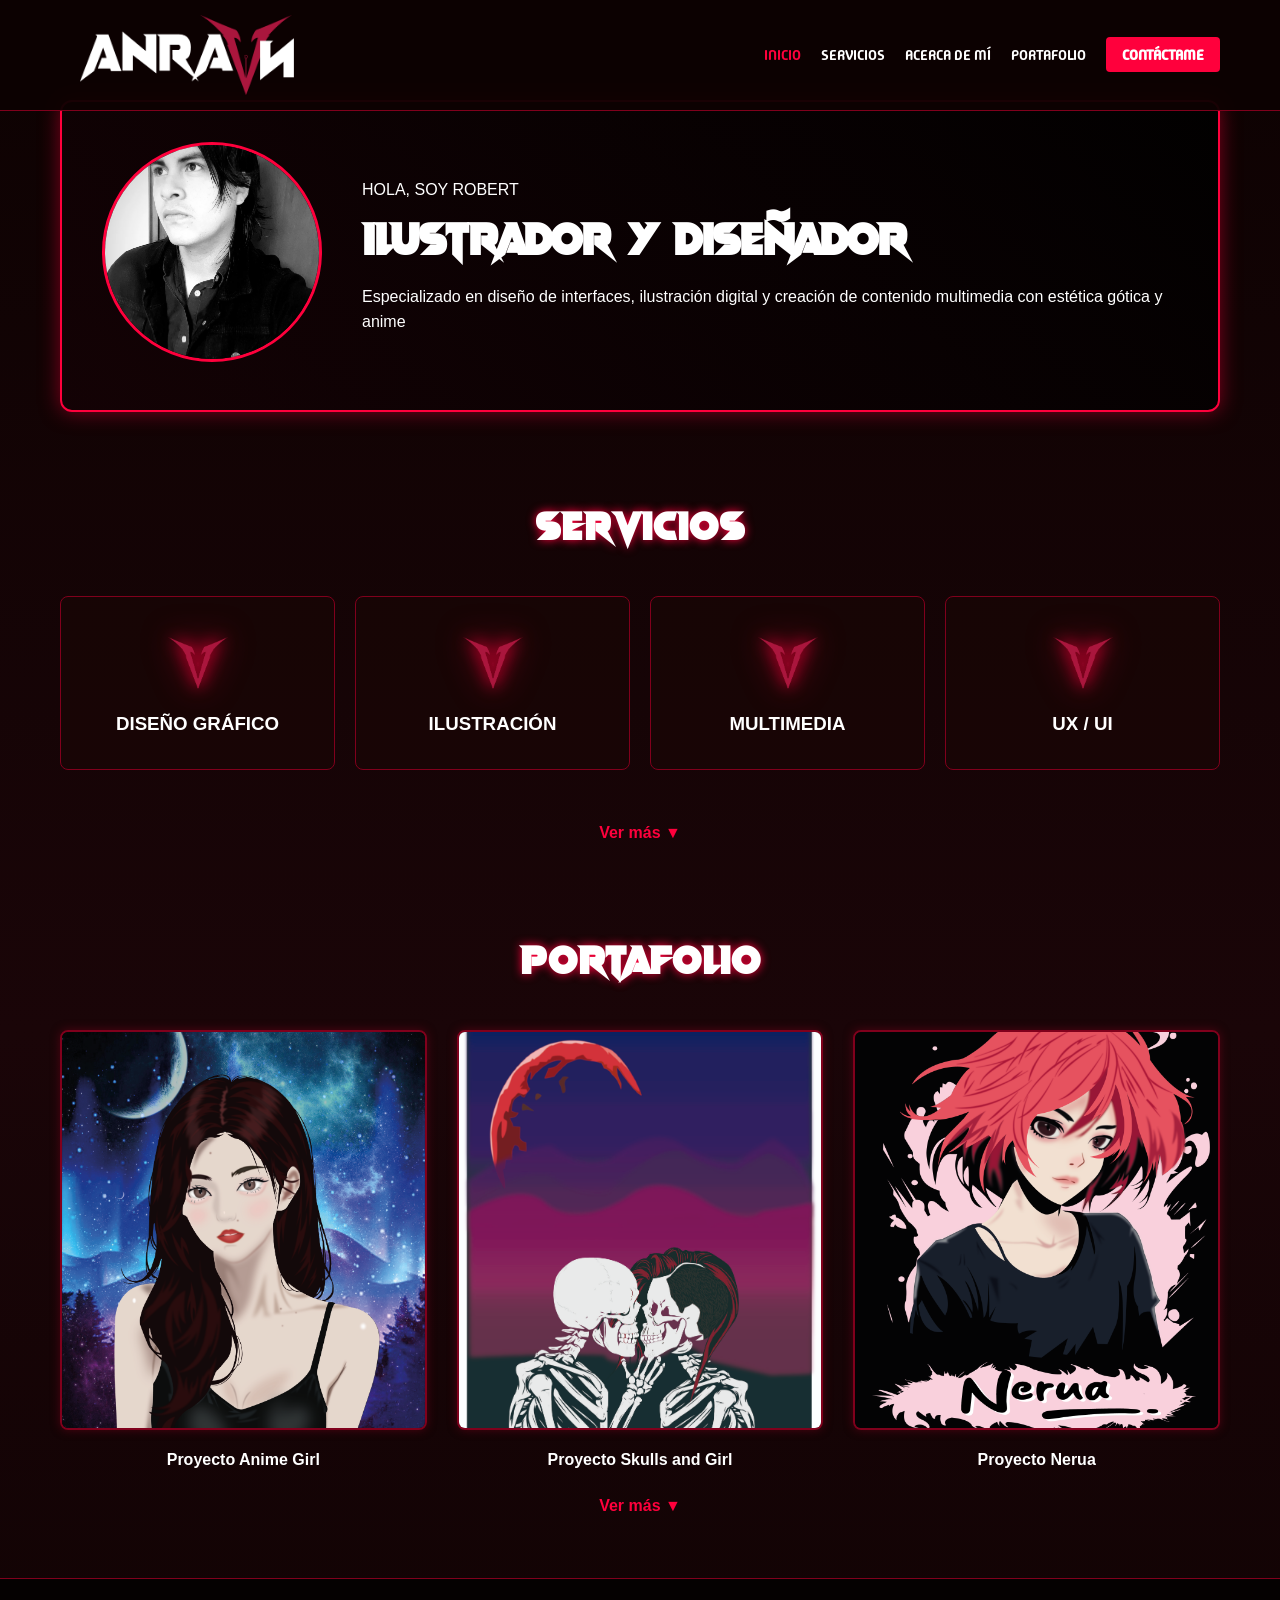
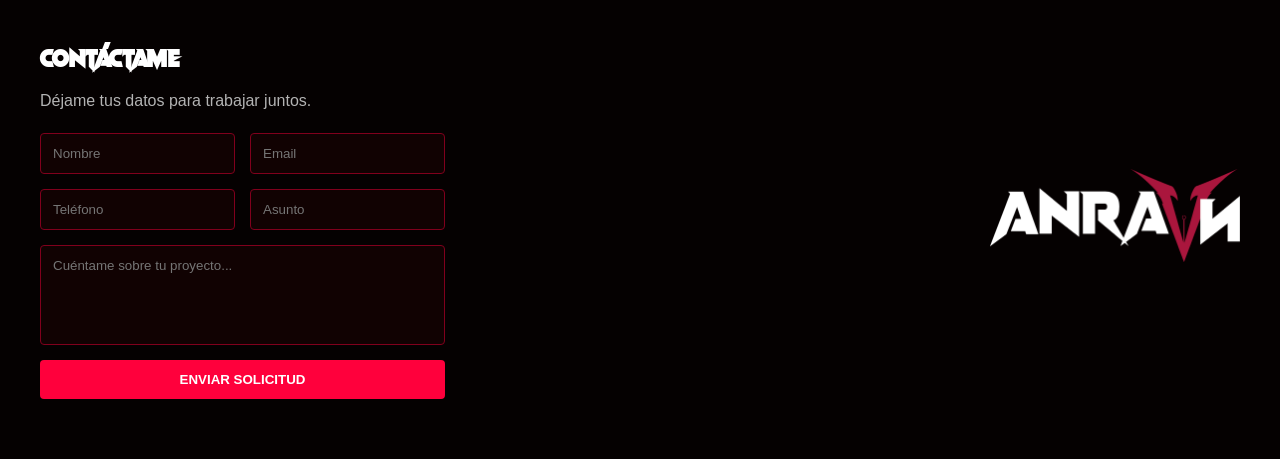
==== index.html @ 0b54edc6 "mi primer commit" ====
<!DOCTYPE html>
<html lang="es">
<head>
    <meta charset="UTF-8">
    <meta name="viewport" content="width=device-width, initial-scale=1.0">
    <title>Ann Raven | Portafolio</title>
    <link rel="stylesheet" href="estilos.css">

    <link rel="preconnect" href="https://fonts.googleapis.com">
    <link rel="preconnect" href="https://fonts.gstatic.com" crossorigin>
    <link href="https://fonts.googleapis.com/css2?family=Audiowide&family=Madimi+One&display=swap" rel="stylesheet">
    
</head>
<body>

    <!-- HEADER & NAV -->
    <header>
        <nav class="nav-container">
            <div class="logo">
                <img src="Imagenes/Anraven.png" alt="Anraven Logo">
            </div>
            
            <ul class="nav-menu">
                <li><a href="index.html" class="active">Inicio</a></li>
                <li><a href="servicios.html">Servicios</a></li>
                <li><a href="#acerca">Acerca de mí</a></li>
                <li><a href="#portafolio">Portafolio</a></li>
                <li><a href="#contacto" class="btn-contacto">Contáctame</a></li>
            </ul>
        </nav>
    </header>

    <!-- MAIN -->
    <main class="section-container">
        
        <!-- HERO SECTION -->
        <section class="hero">
            <div class="hero-img">
                <img src="Imagenes/yo.jpeg" alt="Robert - Ilustrador y Diseñador">
            </div>
            <div class="hero-text">
                <p>HOLA, SOY ROBERT</p>
                <h1>Ilustrador y Diseñador</h1>
                <p>Especializado en diseño de interfaces, ilustración digital y creación de contenido multimedia con estética gótica y anime</p>
            </div>
        </section>

        <!-- SECCIÓN SERVICIOS -->
        <section id="servicios" style="margin-top: 80px;">
            <h2 class="titulo-seccion">Servicios</h2>
            <div class="servicios-grid">
                <div class="tarjeta-servicio">
                    <div class="icon-v">
                        <img src="Imagenes/Logo annraven.png" alt="">
                    </div>
                    <h3>DISEÑO GRÁFICO</h3>
                </div>
                <div class="tarjeta-servicio">
                    <div class="icon-v">
                        <img src="Imagenes/Logo annraven.png" alt="">
                    </div>
                    <h3>ILUSTRACIÓN</h3>
                </div>
                <div class="tarjeta-servicio">
                    <div class="icon-v">
                        <img src="Imagenes/Logo annraven.png" alt="">
                    </div>
                    <h3>MULTIMEDIA</h3>
                </div>
                <div class="tarjeta-servicio">
                    <div class="icon-v">
                        <img src="Imagenes/Logo annraven.png" alt="">
                    </div>
                    <h3>UX / UI</h3>
                </div>
            </div>
            <a href="servicios.html" class="ver-mas">Ver más ▼</a>
        </section>

        <!-- SECCIÓN PORTAFOLIO -->
        <section id="portafolio" style="margin-top: 80px;">
            <h2 class="titulo-seccion">Portafolio</h2>
            <div class="portafolio-grid">
                <div class="proyecto-card">
                    <img src="Imagenes/girl.png" alt="Anime Girl">
                    <p>Proyecto Anime Girl</p>
                </div>
                <div class="proyecto-card">
                    <img src="Imagenes/skulls.jpg" alt="Skulls and Girl">
                    <p>Proyecto Skulls and Girl</p>
                </div>
                <div class="proyecto-card">
                    <img src="Imagenes/nerua.png" alt="Nerua">
                    <p>Proyecto Nerua</p>
                </div>
            </div>
            <a href="servicios.html" class="ver-mas">Ver más ▼</a>
        </section>

    </main>

    <!-- FOOTER -->
    <footer id="contacto">
        <div class="footer-content">
            <div class="form-contenedor">
                <h2 style="font-family: var(--fuente-titulos); margin-bottom: 10px;">CONTÁCTAME</h2>
                <p style="color: var(--texto-gris); margin-bottom: 20px;">Déjame tus datos para trabajar juntos.</p>
                
                <form class="contacto-form">
                    <input type="text" placeholder="Nombre" required>
                    <input type="email" placeholder="Email" required>
                    <input type="text" placeholder="Teléfono" required>
                    <input type="text" placeholder="Asunto" required>
                    <textarea placeholder="Cuéntame sobre tu proyecto..." required></textarea>
                    <button type="submit">Enviar solicitud</button>
                </form>
            </div>
            <div class="footer-logo">
                <img src="Imagenes/Anraven.png" alt="Anraven Logo">
            </div>
        </div>
    </footer>

</body>
</html>
---- estilos.css ----
/* VARIABLES DE COLOR Y FUENTES - Exigido por la rúbrica */
@font-face {
    font-family: 'VAMPIRE WARS.OTF';
    src: url(Fonts/VAMPIRE\ WARS.OTF);
}

:root {
    --bg-principal: #0d0202;
    --bg-tarjetas: rgba(25, 5, 5, 0.6);
    --rojo-neon: #ff003c;
    --rojo-oscuro: #80001c;
    --texto-claro: #ffffff;
    --texto-gris: #b3b3b3;
    --fuente-titulos: 'VAMPIRE WARS.OTF', sans-serif;
    --fuente-menu: 'Madimi One', sans-serif;
    --fuente-cuerpo: 'Audiwide', sans-serif;
}

* {
    margin: 0;
    padding: 0;
    box-sizing: border-box;
}

body {
    background-color: var(--bg-principal);
    color: var(--texto-claro);
    font-family: var(--fuente-cuerpo);
    line-height: 1.6;
    background-image: linear-gradient(to bottom, #0d0202, #1a0508, #0d0202);
}

/* NAVBAR / HEADER COMPARTIDO */
header {
    background-color: rgba(13, 2, 2, 0.95);
    border-bottom: 1px solid var(--rojo-oscuro);
    position: fixed;
    width: 100%;
    top: 0;
    z-index: 1000;
}

.nav-container {
    max-width: 1200px;
    margin: 0 auto;
    display: flex;
    justify-content: space-between;
    align-items: center;
    padding: 15px 20px;
}

.logo img {
    height: 250px;
    height: auto;
    max-height: 80px;
    margin-left: 20px;
    display: block;
    
}

.nav-menu {
    font-family: var(--fuente-menu);
    display: flex;
    list-style: none;
    align-items: center;
    gap: 20px;
}

.tarjeta-servicio .icon-v img {
    width: 60px;
    height: auto;
    display: block;
    margin: 10px auto 5px auto;
    filter: drop-shadow(0 0 8px var(--rojo-neon)) drop-shadow(0 0 15px var(--rojo-oscuro));
}
.nav-menu a {
    color: var(--texto-claro);
    text-decoration: none;
    font-size: 0.9rem;
    text-transform: uppercase;
    transition: color 0.3s;
}

.nav-menu a:hover, .nav-menu .active {
    color: var(--rojo-neon);
}

.btn-contacto {
    background-color: var(--rojo-neon);
    padding: 8px 16px;
    border-radius: 4px;
    font-weight: bold;
}

.btn-contacto:hover {
    background-color: var(--texto-claro);
    color: var(--bg-principal) !important;
}

/* ESPACIADO PARA EL NAVBAR FIJO */
main {
    margin-top: 80px;
}

/* CONTENEDORES GENERALES */
.section-container {
    max-width: 1200px;
    margin: 0 auto;
    padding: 60px 20px;
    text-align: center;
}

.titulo-seccion {
    font-family: var(--fuente-titulos);
    font-size: 2.5rem;
    text-transform: uppercase;
    margin-bottom: 40px;
    letter-spacing: 2px;
    color: var(--texto-claro);
    text-shadow: 0 0 10px var(--rojo-neon);
}

/* --- ESTILOS: PÁGINA DE INICIO (INDEX) --- */
.hero {
    display: flex;
    align-items: center;
    justify-content: space-between;
    background: linear-gradient(45deg, rgba(20, 2, 5, 0.8), rgba(0, 0, 0, 0.9));
    border: 2px solid var(--rojo-neon);
    box-shadow: 0 0 20px var(--rojo-oscuro);
    border-radius: 12px;
    padding: 40px;
    margin-top: 40px;
    text-align: left;
}

.hero-img img {
    width: 220px;
    height: 220px;
    border-radius: 50%;
    border: 3px solid var(--rojo-neon);
    object-fit: cover;
}

.hero-text {
    flex: 1;
    margin-left: 40px;
}

.hero-text h1 {
    font-size: 2.8rem;
    font-family: var(--fuente-titulos);
    margin-bottom: 10px;
}

/* GRILLA DE SERVICIOS EN INDEX */
.servicios-grid {
    display: grid;
    grid-template-columns: repeat(auto-fit, minmax(220px, 1fr));
    gap: 20px;
    margin-bottom: 30px;
}

.tarjeta-servicio {
    background-color: var(--bg-tarjetas);
    border: 1px solid var(--rojo-oscuro);
    padding: 30px 20px;
    border-radius: 8px;
    transition: transform 0.3s, border-color 0.3s;
}

.tarjeta-servicio:hover {
    transform: translateY(-5px);
    border-color: var(--rojo-neon);
}

.icon-v {
    display: flex;
    justify-content: center;
    align-items: center;
    width: 100%;
    margin-bottom: 15px;
    
}

.ver-mas {
    color: var(--rojo-neon);
    text-decoration: none;
    font-weight: bold;
    display: inline-block;
    margin-top: 20px;
}

/* PORTAFOLIO EN INDEX */
.portafolio-grid {
    display: grid;
    grid-template-columns: repeat(auto-fit, minmax(280px, 1fr));
    gap: 30px;
}

.proyecto-card img {
    width: 100%;
    height: 400px;
    object-fit: cover;
    border-radius: 8px;
    border: 2px solid var(--rojo-oscuro);
    box-shadow: 0 0 10px rgba(128, 0, 28, 0.5);
    transition: 0.3s ease;
}

.proyecto-card img:hover {
    border-color: var(--rojo-neon);
    box-shadow: 0 0 20px var(--rojo-neon) inset 0 0 10px var(--rojo-neon);
    transform: translate(-5px);
}

.proyecto-card p {
    margin-top: 10px;
    font-weight: bold;
}

/* --- ESTILOS: PÁGINA SERVICIOS --- */
.servicio-bloque {
    margin-bottom: 60px;
    text-align: left;
}

.servicio-subtitulo {
    font-family: var(--fuente-titulos);
    font-size: 1.8rem;
    color: var(--texto-claro);
    margin-bottom: 20px;
    display: flex;
    align-items: center;
    gap: 10px;
}

.galeria-trabajos {
    display: grid;
    grid-template-columns: repeat(auto-fit, minmax(250px, 1fr));
    gap: 20px;
}

.trabajo-item {
    text-align: center;
    background-color: transparent;
    border-radius: 8px;
    display: inline-block;
    width: 100%;
    border: 2 solid var(--rojo-oscuro);
    box-shadow: 0 0 12px rgba(255, 0, 60, 0.3);
    transition: all 0.3s ease;
    overflow: hidden;
}

.trabajo-item img {
    width: 100%;
    height: auto;
    max-height: 400px;
    display: block;
    object-fit: contain;
    border: none !important;
    box-shadow: none !important;
    
}

.trabajo-item p {
    margin: 15px 0;
    font-size: 0.95rem;
    color: var(--texto-claro) !important;
    font-weight: bold !important;
    text-transform: uppercase;
    letter-spacing: 1px;
    text-align: center;
}

.trabajo-item:hover {
    border-color: var(--rojo-neon);
    box-shadow: 0 0 20px var(--rojo-neon);
    transform: scale(1.02);
}

.servicio-subtitulo .triangulo-neon {
    color: var(--rojo-neon);
    display: inline-block;
    margin-right: 12px;
    text-shadow: 0 0 5px var(--rojo-neon), 0 0 15px var(--rojo-neon), 0 0 30px var(--rojo-oscuro);
}

/* FOOTER Y FORMULARIO DE CONTACTO COMPARTIDO */
footer {
    background-color: #050101;
    border-top: 1px solid var(--rojo-oscuro);
    padding: 60px 20px;
}

.footer-content {
    max-width: 1200px;
    margin: 0 auto;
    display: flex;
    justify-content: space-between;
    align-items: center;
    flex-wrap: wrap;
    gap: 40px;
}

.contacto-form {
    flex: 1;
    min-width: 300px;
    display: grid;
    grid-template-columns: 1fr 1fr;
    gap: 15px;
}

.contacto-form input, .contacto-form textarea {
    background-color: rgba(30, 5, 5, 0.5);
    border: 1px solid var(--rojo-oscuro);
    color: var(--texto-claro);
    padding: 12px;
    border-radius: 4px;
    font-family: var(--fuente-cuerpo);
}

.contacto-form textarea {
    grid-column: span 2;
    height: 100px;
    resize: none;
}

.contacto-form button {
    grid-column: span 2;
    background-color: var(--rojo-neon);
    color: var(--texto-claro);
    border: none;
    padding: 12px;
    font-weight: bold;
    cursor: pointer;
    border-radius: 4px;
    text-transform: uppercase;
}

.contacto-form button:hover {
    background-color: var(--texto-claro);
    color: var(--bg-principal);
}

.footer-logo img {
    max-width: 250px;
}
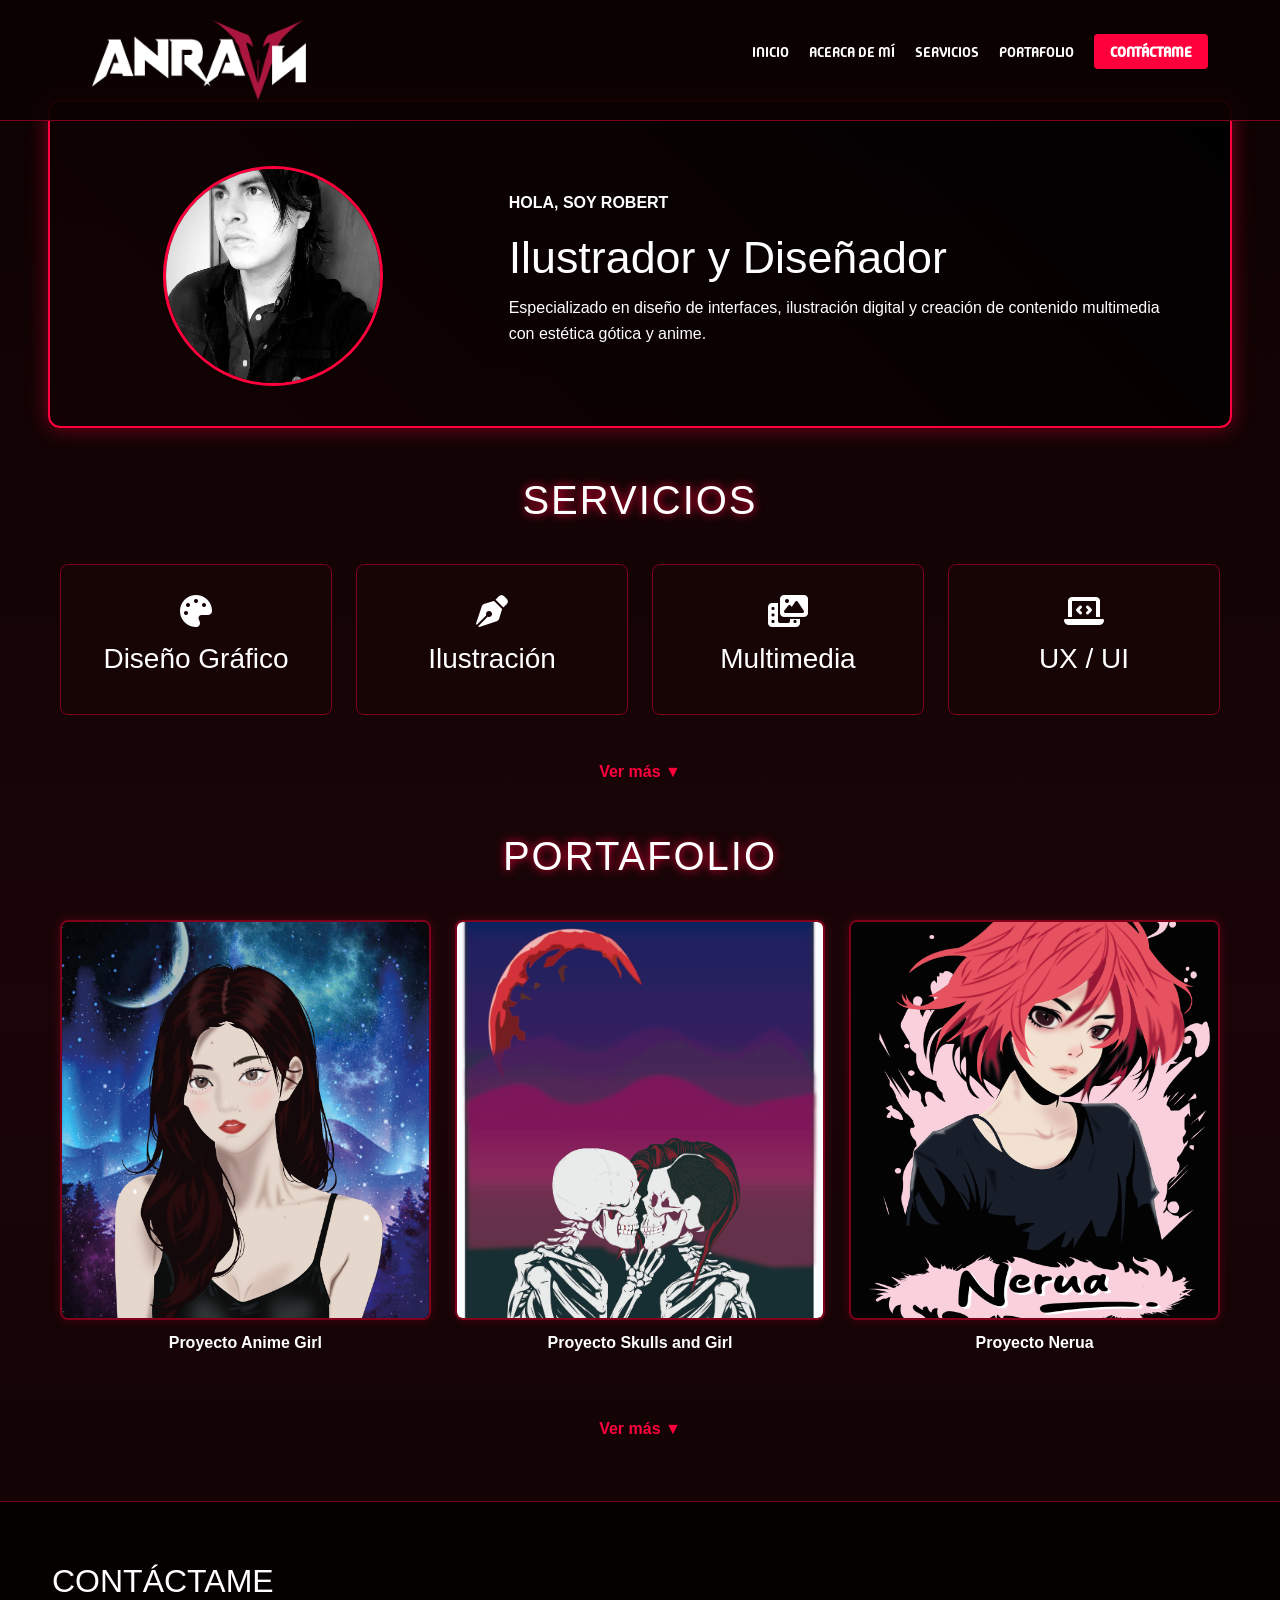
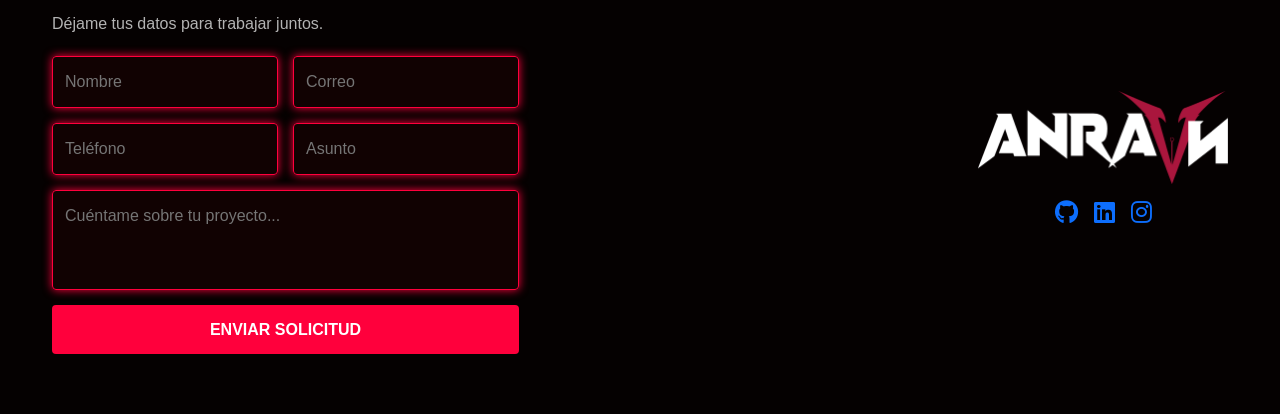
==== commit ee157040: "entrega Evaluacion Integral" ====
--- a/index.html
+++ b/index.html
@@ -3,123 +3,210 @@
 <head>
     <meta charset="UTF-8">
     <meta name="viewport" content="width=device-width, initial-scale=1.0">
-    <title>Ann Raven | Portafolio</title>
-    <link rel="stylesheet" href="estilos.css">
-
+    <title>ANRAVEN | Portafolio</title>
+
+    <!-- Bootstrap 5.3 -->
+    <link href="https://cdn.jsdelivr.net/npm/bootstrap@5.3.3/dist/css/bootstrap.min.css" rel="stylesheet">
+
+    <!-- Font Awesome -->
+    <link rel="stylesheet" href="https://cdnjs.cloudflare.com/ajax/libs/font-awesome/6.5.2/css/all.min.css">
+
+    <!-- Google Fonts -->
     <link rel="preconnect" href="https://fonts.googleapis.com">
     <link rel="preconnect" href="https://fonts.gstatic.com" crossorigin>
     <link href="https://fonts.googleapis.com/css2?family=Audiowide&family=Madimi+One&display=swap" rel="stylesheet">
-    
+
+    <!-- AOS -->
+    <link href="https://unpkg.com/aos@2.3.4/dist/aos.css" rel="stylesheet">
+
+    <!-- Estilos propios -->
+    <link rel="stylesheet" href="CSS/estilos.css">
 </head>
 <body>
 
-    <!-- HEADER & NAV -->
+    <!-- ================= HEADER / NAVBAR ================= -->
     <header>
-        <nav class="nav-container">
-            <div class="logo">
-                <img src="Imagenes/Anraven.png" alt="Anraven Logo">
-            </div>
-            
-            <ul class="nav-menu">
-                <li><a href="index.html" class="active">Inicio</a></li>
-                <li><a href="servicios.html">Servicios</a></li>
-                <li><a href="#acerca">Acerca de mí</a></li>
-                <li><a href="#portafolio">Portafolio</a></li>
-                <li><a href="#contacto" class="btn-contacto">Contáctame</a></li>
-            </ul>
+        <nav class="navbar navbar-expand-lg nav-container">
+            <div class="container-fluid">
+
+                <a class="navbar-brand logo" href="index.html">
+                    <img src="Imagenes/Anraven.png" alt="Logo ANRAVEN">
+                </a>
+
+                <button class="navbar-toggler" type="button" data-bs-toggle="collapse" data-bs-target="#navbarNav">
+                    <span class="navbar-toggler-icon"></span>
+                </button>
+
+                <div class="collapse navbar-collapse justify-content-end" id="navbarNav">
+                   <ul class="nav-menu">
+                        <li><a href="index.html">Inicio</a></li>
+                        <li><a href="acerca.html">Acerca de mí</a></li>
+                        <li><a href="servicios.html">Servicios</a></li>
+                        <li><a href="portafolio.html">Portafolio</a></li>
+                        <li><a href="contacto.html" class="btn-contacto">Contáctame</a></li>
+                    </ul>
+                </div>
+
+            </div>
         </nav>
     </header>
 
-    <!-- MAIN -->
-    <main class="section-container">
-        
-        <!-- HERO SECTION -->
-        <section class="hero">
-            <div class="hero-img">
-                <img src="Imagenes/yo.jpeg" alt="Robert - Ilustrador y Diseñador">
-            </div>
-            <div class="hero-text">
-                <p>HOLA, SOY ROBERT</p>
+    <!-- ================= MAIN ================= -->
+    <main class="container section-container">
+
+        <!-- HERO -->
+        <section class="hero row align-items-center g-4" data-aos="fade-up">
+
+            <div class="col-lg-4 text-center hero-img">
+                <img src="Imagenes/yo.jpeg" alt="Robert - Ilustrador y Diseñador" class="img-fluid">
+            </div>
+
+            <div class="col-lg-8 hero-text">
+                <p class="text-uppercase fw-bold">Hola, soy Robert</p>
                 <h1>Ilustrador y Diseñador</h1>
-                <p>Especializado en diseño de interfaces, ilustración digital y creación de contenido multimedia con estética gótica y anime</p>
-            </div>
+                <p>
+                    Especializado en diseño de interfaces, ilustración digital y creación de contenido multimedia
+                    con estética gótica y anime.
+                </p>
+            </div>
+
         </section>
 
-        <!-- SECCIÓN SERVICIOS -->
-        <section id="servicios" style="margin-top: 80px;">
+        <!-- SERVICIOS -->
+        <section class="mt-5" data-aos="fade-up">
+
             <h2 class="titulo-seccion">Servicios</h2>
-            <div class="servicios-grid">
-                <div class="tarjeta-servicio">
-                    <div class="icon-v">
-                        <img src="Imagenes/Logo annraven.png" alt="">
-                    </div>
-                    <h3>DISEÑO GRÁFICO</h3>
-                </div>
-                <div class="tarjeta-servicio">
-                    <div class="icon-v">
-                        <img src="Imagenes/Logo annraven.png" alt="">
-                    </div>
-                    <h3>ILUSTRACIÓN</h3>
-                </div>
-                <div class="tarjeta-servicio">
-                    <div class="icon-v">
-                        <img src="Imagenes/Logo annraven.png" alt="">
-                    </div>
-                    <h3>MULTIMEDIA</h3>
-                </div>
-                <div class="tarjeta-servicio">
-                    <div class="icon-v">
-                        <img src="Imagenes/Logo annraven.png" alt="">
-                    </div>
-                    <h3>UX / UI</h3>
-                </div>
-            </div>
-            <a href="servicios.html" class="ver-mas">Ver más ▼</a>
+
+            <div class="row g-4">
+
+                <div class="col-md-6 col-lg-3">
+                    <div class="tarjeta-servicio text-center h-100">
+                        <div class="icon-v">
+                            <i class="fa-solid fa-palette fa-2x"></i>
+                        </div>
+                        <h3>Diseño Gráfico</h3>
+                    </div>
+                </div>
+
+                <div class="col-md-6 col-lg-3">
+                    <div class="tarjeta-servicio text-center h-100">
+                        <div class="icon-v">
+                            <i class="fa-solid fa-pen-nib fa-2x"></i>
+                        </div>
+                        <h3>Ilustración</h3>
+                    </div>
+                </div>
+
+                <div class="col-md-6 col-lg-3">
+                    <div class="tarjeta-servicio text-center h-100">
+                        <div class="icon-v">
+                            <i class="fa-solid fa-photo-film fa-2x"></i>
+                        </div>
+                        <h3>Multimedia</h3>
+                    </div>
+                </div>
+
+                <div class="col-md-6 col-lg-3">
+                    <div class="tarjeta-servicio text-center h-100">
+                        <div class="icon-v">
+                            <i class="fa-solid fa-laptop-code fa-2x"></i>
+                        </div>
+                        <h3>UX / UI</h3>
+                    </div>
+                </div>
+
+            </div>
+
+            <div class="text-center mt-4">
+                <a href="servicios.html" class="ver-mas">Ver más ▼</a>
+            </div>
+
         </section>
 
-        <!-- SECCIÓN PORTAFOLIO -->
-        <section id="portafolio" style="margin-top: 80px;">
+        <!-- PORTAFOLIO -->
+        <section class="mt-5" data-aos="fade-up">
+
             <h2 class="titulo-seccion">Portafolio</h2>
-            <div class="portafolio-grid">
-                <div class="proyecto-card">
-                    <img src="Imagenes/girl.png" alt="Anime Girl">
-                    <p>Proyecto Anime Girl</p>
-                </div>
-                <div class="proyecto-card">
-                    <img src="Imagenes/skulls.jpg" alt="Skulls and Girl">
-                    <p>Proyecto Skulls and Girl</p>
-                </div>
-                <div class="proyecto-card">
-                    <img src="Imagenes/nerua.png" alt="Nerua">
-                    <p>Proyecto Nerua</p>
-                </div>
-            </div>
-            <a href="servicios.html" class="ver-mas">Ver más ▼</a>
+
+            <div class="row g-4">
+
+                <div class="col-md-6 col-lg-4">
+                    <div class="proyecto-card text-center">
+                        <img src="Imagenes/girl.png" alt="Proyecto Anime Girl" class="img-fluid">
+                        <p>Proyecto Anime Girl</p>
+                    </div>
+                </div>
+
+                <div class="col-md-6 col-lg-4">
+                    <div class="proyecto-card text-center">
+                        <img src="Imagenes/skulls.jpg" alt="Proyecto Skulls and Girl" class="img-fluid">
+                        <p>Proyecto Skulls and Girl</p>
+                    </div>
+                </div>
+
+                <div class="col-md-6 col-lg-4">
+                    <div class="proyecto-card text-center">
+                        <img src="Imagenes/nerua.png" alt="Proyecto Nerua" class="img-fluid">
+                        <p>Proyecto Nerua</p>
+                    </div>
+                </div>
+
+            </div>
+
+            <div class="text-center mt-4">
+                <a href="portafolio.html" class="ver-mas">Ver más ▼</a>
+            </div>
+
         </section>
 
     </main>
 
-    <!-- FOOTER -->
-    <footer id="contacto">
-        <div class="footer-content">
+    <!-- ================= FOOTER ================= -->
+    <footer>
+        <div class="container footer-content">
+
             <div class="form-contenedor">
-                <h2 style="font-family: var(--fuente-titulos); margin-bottom: 10px;">CONTÁCTAME</h2>
-                <p style="color: var(--texto-gris); margin-bottom: 20px;">Déjame tus datos para trabajar juntos.</p>
-                
+
+                <h2 style="font-family: var(--fuente-titulos); margin-bottom:10px;">CONTÁCTAME</h2>
+                <p style="color: var(--texto-gris); margin-bottom:20px;">
+                    Déjame tus datos para trabajar juntos.
+                </p>
+
                 <form class="contacto-form">
                     <input type="text" placeholder="Nombre" required>
-                    <input type="email" placeholder="Email" required>
-                    <input type="text" placeholder="Teléfono" required>
-                    <input type="text" placeholder="Asunto" required>
+                    <input type="email" placeholder="Correo" required>
+                    <input type="text" placeholder="Teléfono">
+                    <input type="text" placeholder="Asunto">
                     <textarea placeholder="Cuéntame sobre tu proyecto..." required></textarea>
                     <button type="submit">Enviar solicitud</button>
                 </form>
-            </div>
-            <div class="footer-logo">
-                <img src="Imagenes/Anraven.png" alt="Anraven Logo">
-            </div>
+
+            </div>
+
+            <div class="footer-logo text-center">
+                <img src="Imagenes/Anraven.png" alt="Logo ANRAVEN">
+
+                <div class="mt-3 d-flex justify-content-center gap-3">
+                    <a href="#" aria-label="GitHub"><i class="fab fa-github fa-xl"></i></a>
+                    <a href="#" aria-label="LinkedIn"><i class="fab fa-linkedin fa-xl"></i></a>
+                    <a href="#" aria-label="Instagram"><i class="fab fa-instagram fa-xl"></i></a>
+                </div>
+            </div>
+
         </div>
     </footer>
 
+    <!-- Bootstrap JS -->
+    <script src="https://cdn.jsdelivr.net/npm/bootstrap@5.3.3/dist/js/bootstrap.bundle.min.js"></script>
+
+    <!-- AOS JS -->
+    <script src="https://unpkg.com/aos@2.3.4/dist/aos.js"></script>
+    <script>
+        AOS.init({
+            duration: 800,
+            once: true
+        });
+    </script>
+
 </body>
 </html>
--- a/CSS/estilos.css
+++ b/CSS/estilos.css
@@ -0,0 +1,397 @@
+/* VARIABLES DE COLOR Y FUENTES */
+@font-face {
+    font-family: 'VAMPIRE WARS.OTF';
+    src: url(Fonts/VAMPIRE\ WARS.OTF);
+}
+
+:root {
+    --bg-principal: #0d0202;
+    --bg-tarjetas: rgba(25, 5, 5, 0.6);
+    --rojo-neon: #ff003c;
+    --rojo-oscuro: #80001c;
+    --texto-claro: #ffffff;
+    --texto-gris: #b3b3b3;
+    --fuente-titulos: 'VAMPIRE WARS.OTF', sans-serif;
+    --fuente-menu: 'Madimi One', sans-serif;
+    --fuente-cuerpo: 'Audiowide', sans-serif;
+}
+
+* {
+    margin: 0;
+    padding: 0;
+    box-sizing: border-box;
+}
+
+body {
+    background-color: var(--bg-principal);
+    color: var(--texto-claro);
+    font-family: var(--fuente-cuerpo);
+    line-height: 1.6;
+    background-image: linear-gradient(to bottom, #0d0202, #1a0508, #0d0202);
+}
+
+/* NAVBAR / HEADER */
+header {
+    background-color: rgba(13, 2, 2, 0.95);
+    border-bottom: 1px solid var(--rojo-oscuro);
+    position: fixed;
+    width: 100%;
+    top: 0;
+    z-index: 1000;
+}
+
+.nav-container {
+    max-width: 1200px;
+    margin: 0 auto;
+    display: flex;
+    justify-content: space-between;
+    align-items: center;
+    padding: 15px 20px;
+}
+
+.logo img {
+    height: auto;
+    max-height: 80px;
+    margin-left: 20px;
+    display: block;
+    
+}
+
+.nav-menu {
+    font-family: var(--fuente-menu);
+    display: flex;
+    list-style: none;
+    align-items: center;
+    gap: 20px;
+}
+
+.tarjeta-servicio .icon-v img {
+    width: 60px;
+    height: auto;
+    display: block;
+    margin: 10px auto 5px auto;
+    filter: drop-shadow(0 0 8px var(--rojo-neon)) drop-shadow(0 0 15px var(--rojo-oscuro));
+}
+.nav-menu a {
+    color: var(--texto-claro);
+    text-decoration: none;
+    font-size: 0.9rem;
+    text-transform: uppercase;
+    transition: color 0.3s;
+}
+
+.nav-menu a:hover, .nav-menu .active {
+    color: var(--rojo-neon);
+}
+
+.btn-contacto {
+    background-color: var(--rojo-neon);
+    padding: 8px 16px;
+    border-radius: 4px;
+    font-weight: bold;
+}
+
+.btn-contacto:hover {
+    background-color: var(--texto-claro);
+    color: var(--bg-principal) !important;
+}
+
+/* ESPACIADO PARA EL NAVBAR FIJO */
+main {
+    margin-top: 80px;
+}
+
+/* CONTENEDORES */
+.section-container {
+    max-width: 1200px;
+    margin: 0 auto;
+    padding: 60px 20px;
+    text-align: center;
+}
+
+.titulo-seccion {
+    font-family: var(--fuente-titulos);
+    font-size: 2.5rem;
+    text-transform: uppercase;
+    margin-bottom: 40px;
+    letter-spacing: 2px;
+    color: var(--texto-claro);
+    text-shadow: 0 0 10px var(--rojo-neon);
+}
+
+/* --- INDEX --- */
+.hero {
+    display: flex;
+    align-items: center;
+    justify-content: space-between;
+    background: linear-gradient(45deg, rgba(20, 2, 5, 0.8), rgba(0, 0, 0, 0.9));
+    border: 2px solid var(--rojo-neon);
+    box-shadow: 0 0 20px var(--rojo-oscuro);
+    border-radius: 12px;
+    padding: 40px;
+    margin-top: 40px;
+    text-align: left;
+}
+
+.hero-img img {
+    width: 220px;
+    height: 220px;
+    border-radius: 50%;
+    border: 3px solid var(--rojo-neon);
+    object-fit: cover;
+}
+
+.hero-text {
+    flex: 1;
+    margin-left: 40px;
+}
+
+.hero-text h1 {
+    font-size: 2.8rem;
+    font-family: var(--fuente-titulos);
+    margin-bottom: 10px;
+}
+
+/* GRILLA DE SERVICIOS EN INDEX */
+.servicios-grid {
+    display: grid;
+    grid-template-columns: repeat(auto-fit, minmax(220px, 1fr));
+    gap: 20px;
+    margin-bottom: 30px;
+}
+
+.tarjeta-servicio {
+    background-color: var(--bg-tarjetas);
+    border: 1px solid var(--rojo-oscuro);
+    padding: 30px 20px;
+    border-radius: 8px;
+    transition: transform 0.3s, border-color 0.3s;
+}
+
+.tarjeta-servicio:hover {
+    transform: translateY(-5px);
+    border-color: var(--rojo-neon);
+}
+
+.icon-v {
+    display: flex;
+    justify-content: center;
+    align-items: center;
+    width: 100%;
+    margin-bottom: 15px;
+    
+}
+
+.ver-mas {
+    color: var(--rojo-neon);
+    text-decoration: none;
+    font-weight: bold;
+    display: inline-block;
+    margin-top: 20px;
+}
+
+/* PORTAFOLIO INDEX */
+.portafolio-grid {
+    display: grid;
+    grid-template-columns: repeat(auto-fit, minmax(280px, 1fr));
+    gap: 30px;
+}
+
+.proyecto-card img {
+    width: 100%;
+    height: 400px;
+    object-fit: cover;
+    border-radius: 8px;
+    border: 2px solid var(--rojo-oscuro);
+    box-shadow: 0 0 10px rgba(128, 0, 28, 0.5);
+    transition: 0.3s ease;
+}
+
+.proyecto-card img:hover {
+    border-color: var(--rojo-neon);
+    box-shadow: 
+    0 0 20px var(--rojo-neon), 
+    inset 0 0 10px var(--rojo-neon);
+    transform: translateY(-5px);
+}
+
+.proyecto-card p {
+    margin-top: 10px;
+    font-weight: bold;
+}
+
+/* --- ESTILOS: PÁGINA SERVICIOS --- */
+.servicio-bloque {
+    margin-bottom: 60px;
+    text-align: left;
+}
+
+.servicio-subtitulo {
+    font-family: var(--fuente-titulos);
+    font-size: 1.8rem;
+    color: var(--texto-claro);
+    margin-bottom: 20px;
+    display: flex;
+    align-items: center;
+    gap: 10px;
+}
+
+.galeria-trabajos {
+    display: grid;
+    grid-template-columns: repeat(auto-fit, minmax(250px, 1fr));
+    gap: 20px;
+}
+
+.trabajo-item {
+    text-align: center;
+    background-color: transparent;
+    border-radius: 8px;
+    display: inline-block;
+    width: 100%;
+    border: 2px solid var(--rojo-oscuro);
+    box-shadow: 0 0 12px rgba(255, 0, 60, 0.3);
+    transition: all 0.3s ease;
+    overflow: hidden;
+}
+
+.trabajo-item img {
+    width: 100%;
+    height: auto;
+    max-height: 400px;
+    display: block;
+    object-fit: contain;
+    border: none !important;
+    box-shadow: none !important;
+    
+}
+
+.trabajo-item p {
+    margin: 15px 0;
+    font-size: 0.95rem;
+    color: var(--texto-claro) !important;
+    font-weight: bold !important;
+    text-transform: uppercase;
+    letter-spacing: 1px;
+    text-align: center;
+}
+
+.trabajo-item:hover {
+    border-color: var(--rojo-neon);
+    box-shadow: 0 0 20px var(--rojo-neon);
+    transform: scale(1.02);
+}
+
+.servicio-subtitulo .triangulo-neon {
+    color: var(--rojo-neon);
+    display: inline-block;
+    margin-right: 12px;
+    text-shadow: 0 0 5px var(--rojo-neon), 0 0 15px var(--rojo-neon), 0 0 30px var(--rojo-oscuro);
+}
+
+/* FOOTER Y FORMULARIO DE CONTACTO COMPARTIDO */
+footer {
+    background-color: #050101;
+    border-top: 1px solid var(--rojo-oscuro);
+    padding: 60px 20px;
+}
+
+.footer-content {
+    max-width: 1200px;
+    margin: 0 auto;
+    display: flex;
+    justify-content: space-between;
+    align-items: center;
+    flex-wrap: wrap;
+    gap: 40px;
+}
+
+.contacto-form {
+    flex: 1;
+    min-width: 300px;
+    display: grid;
+    grid-template-columns: 1fr 1fr;
+    gap: 15px;
+}
+
+.contacto-form input, .contacto-form textarea {
+    background-color: rgba(30, 5, 5, 0.5);
+    border: 1px solid var(--rojo-oscuro);
+    color: var(--texto-claro);
+    padding: 12px;
+    border-radius: 4px;
+    font-family: var(--fuente-cuerpo);
+    outline: none;
+    border-color: var(--rojo-neon);
+    box-shadow: 0 0 10px var(--rojo-neon);
+}
+
+.contacto-form textarea {
+    grid-column: span 2;
+    height: 100px;
+    resize: none;
+}
+
+.contacto-form button {
+    grid-column: span 2;
+    background-color: var(--rojo-neon);
+    color: var(--texto-claro);
+    border: none;
+    padding: 12px;
+    font-weight: bold;
+    cursor: pointer;
+    border-radius: 4px;
+    text-transform: uppercase;
+    transition: .3s;
+}
+
+.contacto-form button:hover {
+    background-color: var(--texto-claro);
+    color: var(--bg-principal);
+}
+
+.footer-logo img {
+    max-width: 250px;   
+}
+
+.card{
+    background:rgba(20,5,5,.75);
+    border:1px solid var(--rojo-oscuro);
+    color:white;
+}
+
+.card-title{
+    font-family:var(--fuente-titulos);
+}
+
+.card:hover{
+    border-color:var(--rojo-neon);
+    transform:translateY(-8px);
+    transition:.3s;
+}
+
+@media (max-width:768px){
+    .nav-container{
+        flex-direction:column;
+    }
+
+    .nav-menu{
+        flex-direction:column;
+        gap:12px;
+        margin-top:15px;
+    }
+
+    .hero{
+        flex-direction:column;
+        text-align:center;
+    }
+
+    .hero-text{
+        margin-left:0;
+        margin-top:20px;
+    }
+
+    .footer-content{
+        flex-direction:column;
+        text-align:center;
+    }
+}
